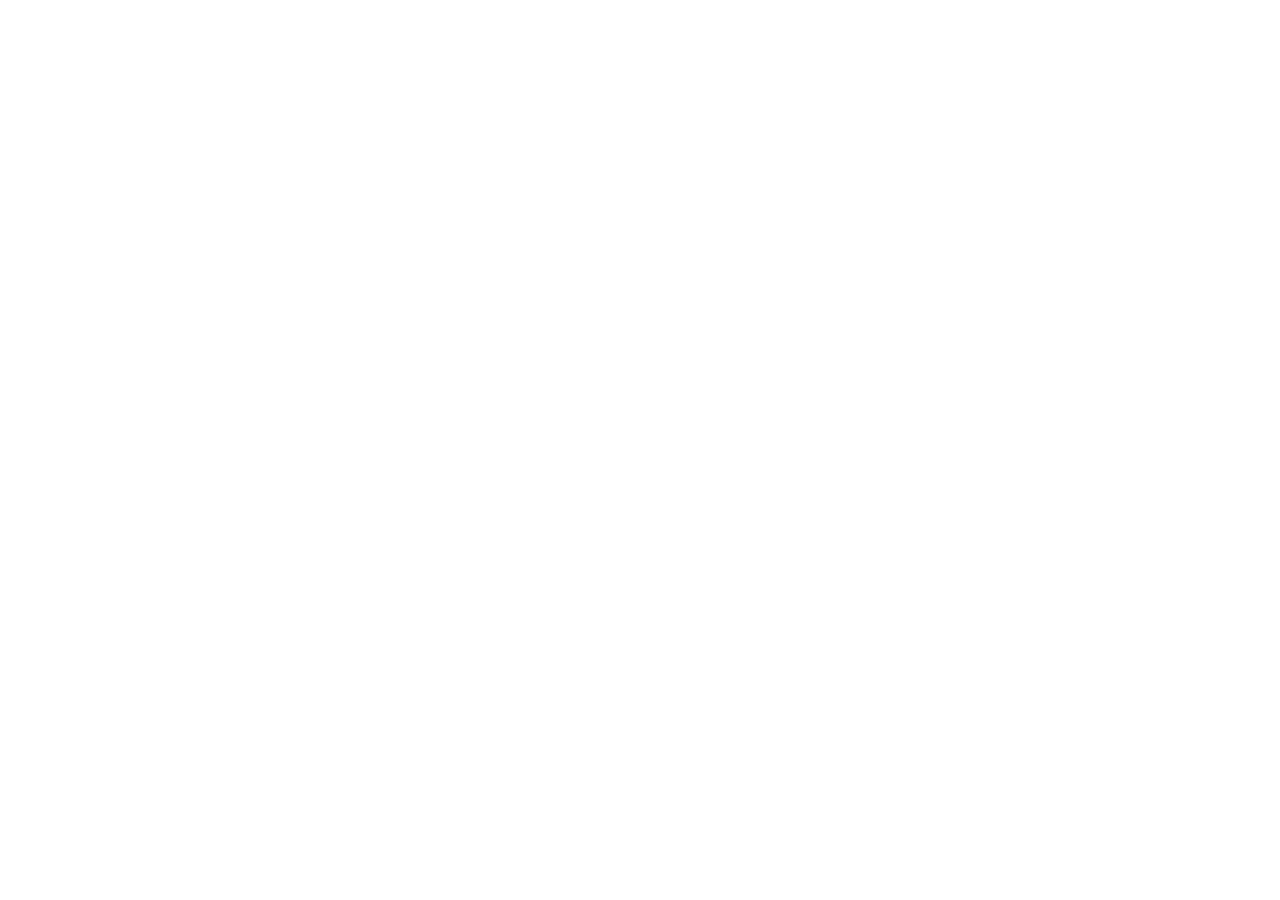
==== index.html @ 5f1f6b26 "primer commit del proyecto" ====
<!DOCTYPE html>
<html lang="en">
<head>
    <meta charset="UTF-8">
    <meta name="viewport" content="width=device-width, initial-scale=1.0">
    <title>Document</title>
</head>
<body>
    
</body>
</html>
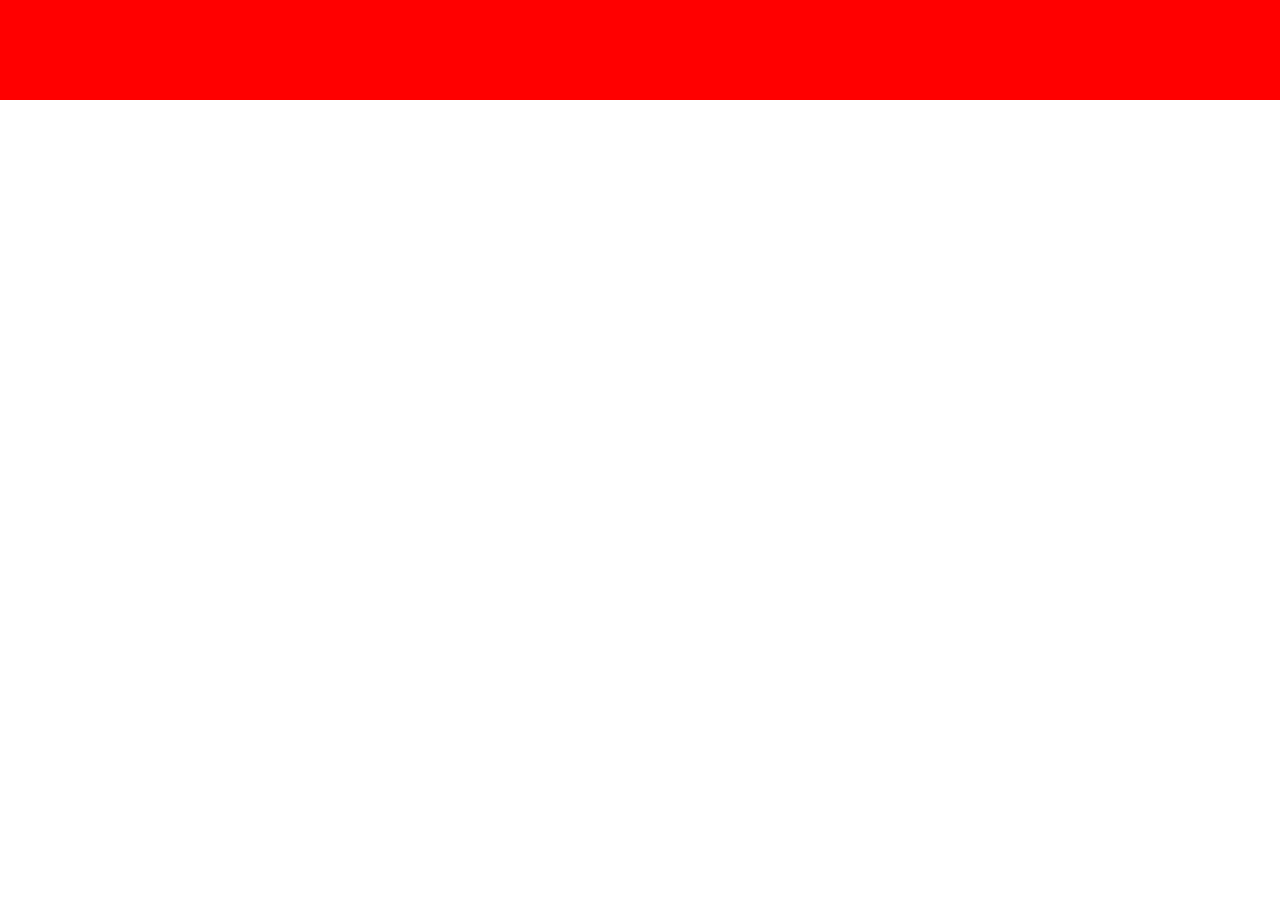
==== commit 070b8fb7: "cree el header del index.html" ====
--- a/index.html
+++ b/index.html
@@ -1,11 +1,21 @@
 <!DOCTYPE html>
 <html lang="en">
-<head>
-    <meta charset="UTF-8">
-    <meta name="viewport" content="width=device-width, initial-scale=1.0">
+  <head>
+    <meta charset="UTF-8" />
+    <meta name="viewport" content="width=device-width, initial-scale=1.0" />
     <title>Document</title>
-</head>
-<body>
-    
-</body>
-</html>+    <link rel="stylesheet" href="./css/index.css" />
+  </head>
+  <body>
+    <header>
+      <nav class="nav-bar">
+        <div>
+          <img
+            src="https://static.vecteezy.com/system/resources/thumbnails/027/127/571/small_2x/pokemon-logo-pokemon-icon-transparent-free-png.png"
+            alt=""
+          />
+        </div>
+      </nav>
+    </header>
+  </body>
+</html>
--- a/css/index.css
+++ b/css/index.css
@@ -0,0 +1,22 @@
+* {
+  padding: 0;
+  margin: 0;
+  box-sizing: border-box;
+}
+
+/* NAV-BAR */
+
+.nav-bar {
+  width: 100%;
+  height: 100px;
+  background-color: red;
+  display: flex;
+  justify-content: center;
+  align-items: center;
+
+  div {
+    img {
+      width: 200px;
+    }
+  }
+}
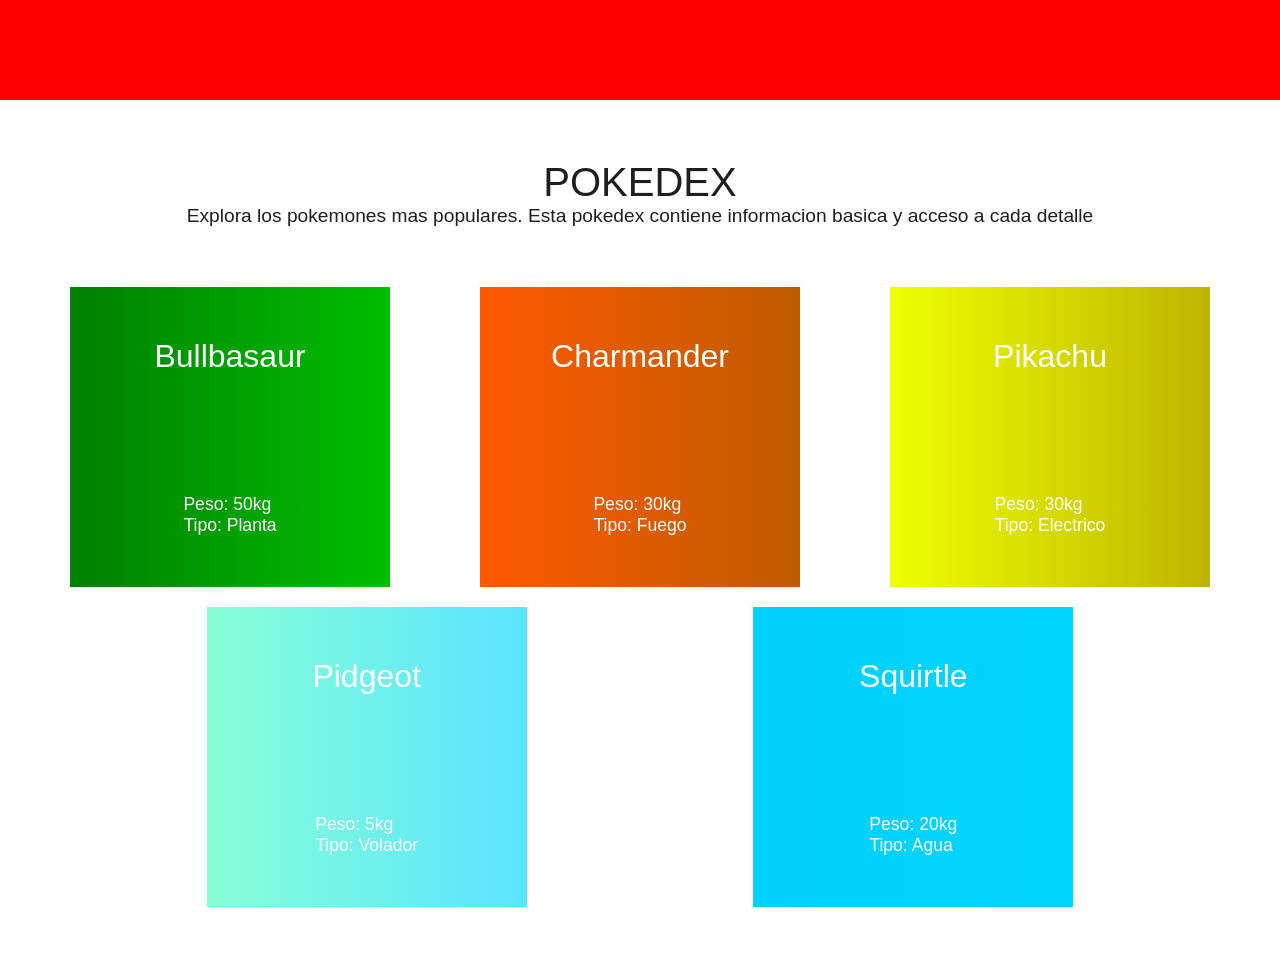
==== commit 75320408: "hice la  pagina principal y tambien el css" ====
--- a/index.html
+++ b/index.html
@@ -16,6 +16,115 @@
           />
         </div>
       </nav>
+
+      <section class="banner">
+        <div class="banner-text">
+          <h1>POKEDEX</h1>
+        </div>
+        <div class="banner-des">
+          <p>
+            Explora los pokemones mas populares. Esta pokedex contiene
+            informacion basica y acceso a cada detalle
+          </p>
+        </div>
+      </section>
+
+      <section class="cotenedor-pokemones">
+        <article class="pokemon">
+          <div class="pokemon-nombre">
+            <h2>Bullbasaur</h2>
+          </div>
+
+          <div class="pokemon-imagen">
+            <img
+              class="pokemon-img"
+              src="https://www.pokemon.com/static-assets/content-assets/cms2/img/pokedex/full/001.png"
+              alt=""
+            />
+          </div>
+
+          <div class="pokemon-des">
+            <h4>Peso: 50kg</h4>
+            <h4>Tipo: Planta</h4>
+          </div>
+        </article>
+
+        <article class="pokemon">
+          <div class="pokemon-nombre">
+            <h2>Charmander</h2>
+          </div>
+
+          <div class="pokemon-imagen">
+            <img
+              class="pokemon-img"
+              src="https://www.pokemon.com/static-assets/content-assets/cms2/img/pokedex/full/004.png"
+              alt=""
+            />
+          </div>
+
+          <div class="pokemon-des">
+            <h4>Peso: 30kg</h4>
+            <h4>Tipo: Fuego</h4>
+          </div>
+        </article>
+
+        <article class="pokemon">
+          <div class="pokemon-nombre">
+            <h2>Pikachu</h2>
+          </div>
+
+          <div class="pokemon-imagen">
+            <img
+              class="pokemon-img"
+              src="https://www.pokemon.com/static-assets/content-assets/cms2/img/pokedex/full/025.png"
+              alt=""
+            />
+          </div>
+
+          <div class="pokemon-des">
+            <h4>Peso: 30kg</h4>
+            <h4>Tipo: Electrico</h4>
+          </div>
+        </article>
+
+        <article class="pokemon">
+          <div class="pokemon-nombre">
+            <h2>Pidgeot</h2>
+          </div>
+
+          <div class="pokemon-imagen">
+            <img
+              class="pokemon-img"
+              src="https://www.pokemon.com/static-assets/content-assets/cms2/img/pokedex/full/018.png"
+              alt=""
+            />
+          </div>
+
+          <div class="pokemon-des">
+            <h4>Peso: 5kg</h4>
+            <h4>Tipo: Volador</h4>
+          </div>
+        </article>
+
+        <article class="pokemon">
+          <div class="pokemon-nombre">
+            <h2>Squirtle</h2>
+          </div>
+
+          <div class="pokemon-imagen">
+            <img
+              class="pokemon-img"
+              src="https://www.pokemon.com/static-assets/content-assets/cms2/img/pokedex/full/007.png"
+              alt=""
+            />
+          </div>
+
+          <div class="pokemon-des">
+            <h4>Peso: 20kg</h4>
+            <h4>Tipo: Agua</h4>
+          </div>
+        </article>
+      </section>
     </header>
   </body>
 </html>
--- a/css/index.css
+++ b/css/index.css
@@ -2,6 +2,9 @@
   padding: 0;
   margin: 0;
   box-sizing: border-box;
+  font-family: "Gill Sans", "Gill Sans MT", Calibri, "Trebuchet MS", sans-serif;
+  font-weight: 200;
+  color: rgb(30, 30, 30);
 }
 
 /* NAV-BAR */
@@ -20,3 +23,86 @@
     }
   }
 }
+
+/* BANNER */
+
+.banner {
+  width: 100%;
+  display: flex;
+  flex-direction: column;
+  align-items: center;
+  text-align: center;
+  padding: 60px 0px;
+
+  h1 {
+    font-size: 2.5rem;
+  }
+
+  p {
+    font-size: 1.2rem;
+  }
+}
+
+/* POKEMONES */
+
+.cotenedor-pokemones {
+  width: 100%;
+  display: flex;
+  flex-direction: column;
+  justify-content: space-between;
+  align-content: center;
+  gap: 20px;
+  margin-bottom: 50px;
+}
+
+.pokemon {
+  width: 100%;
+  background: linear-gradient(to right, green, rgb(0, 190, 0));
+  display: flex;
+  flex-direction: column;
+  align-items: center;
+  justify-content: space-evenly;
+  height: 300px;
+
+  h2 {
+    color: white;
+    font-weight: 400;
+    font-size: 2rem;
+  }
+
+  h4 {
+    color: white;
+    font-size: 1.1rem;
+  }
+}
+
+.pokemon:nth-child(2) {
+  background: linear-gradient(to right, rgb(255, 89, 0), rgb(190, 92, 0));
+}
+
+.pokemon:nth-child(3) {
+  background: linear-gradient(to right, rgb(238, 255, 0), rgb(190, 180, 0));
+}
+
+.pokemon:nth-child(4) {
+  background: linear-gradient(to right, rgb(135, 255, 215), rgb(90, 227, 255));
+}
+
+.pokemon:nth-child(5) {
+  background: linear-gradient(to right, rgb(0, 208, 255), rgb(0, 213, 255));
+}
+
+.pokemon-img {
+  width: 60px;
+}
+
+@media (min-width: 1024px) {
+  .cotenedor-pokemones {
+    flex-direction: row;
+    flex-wrap: wrap;
+    justify-content: space-evenly;
+  }
+  .pokemon {
+    width: 25%;
+  }
+}
